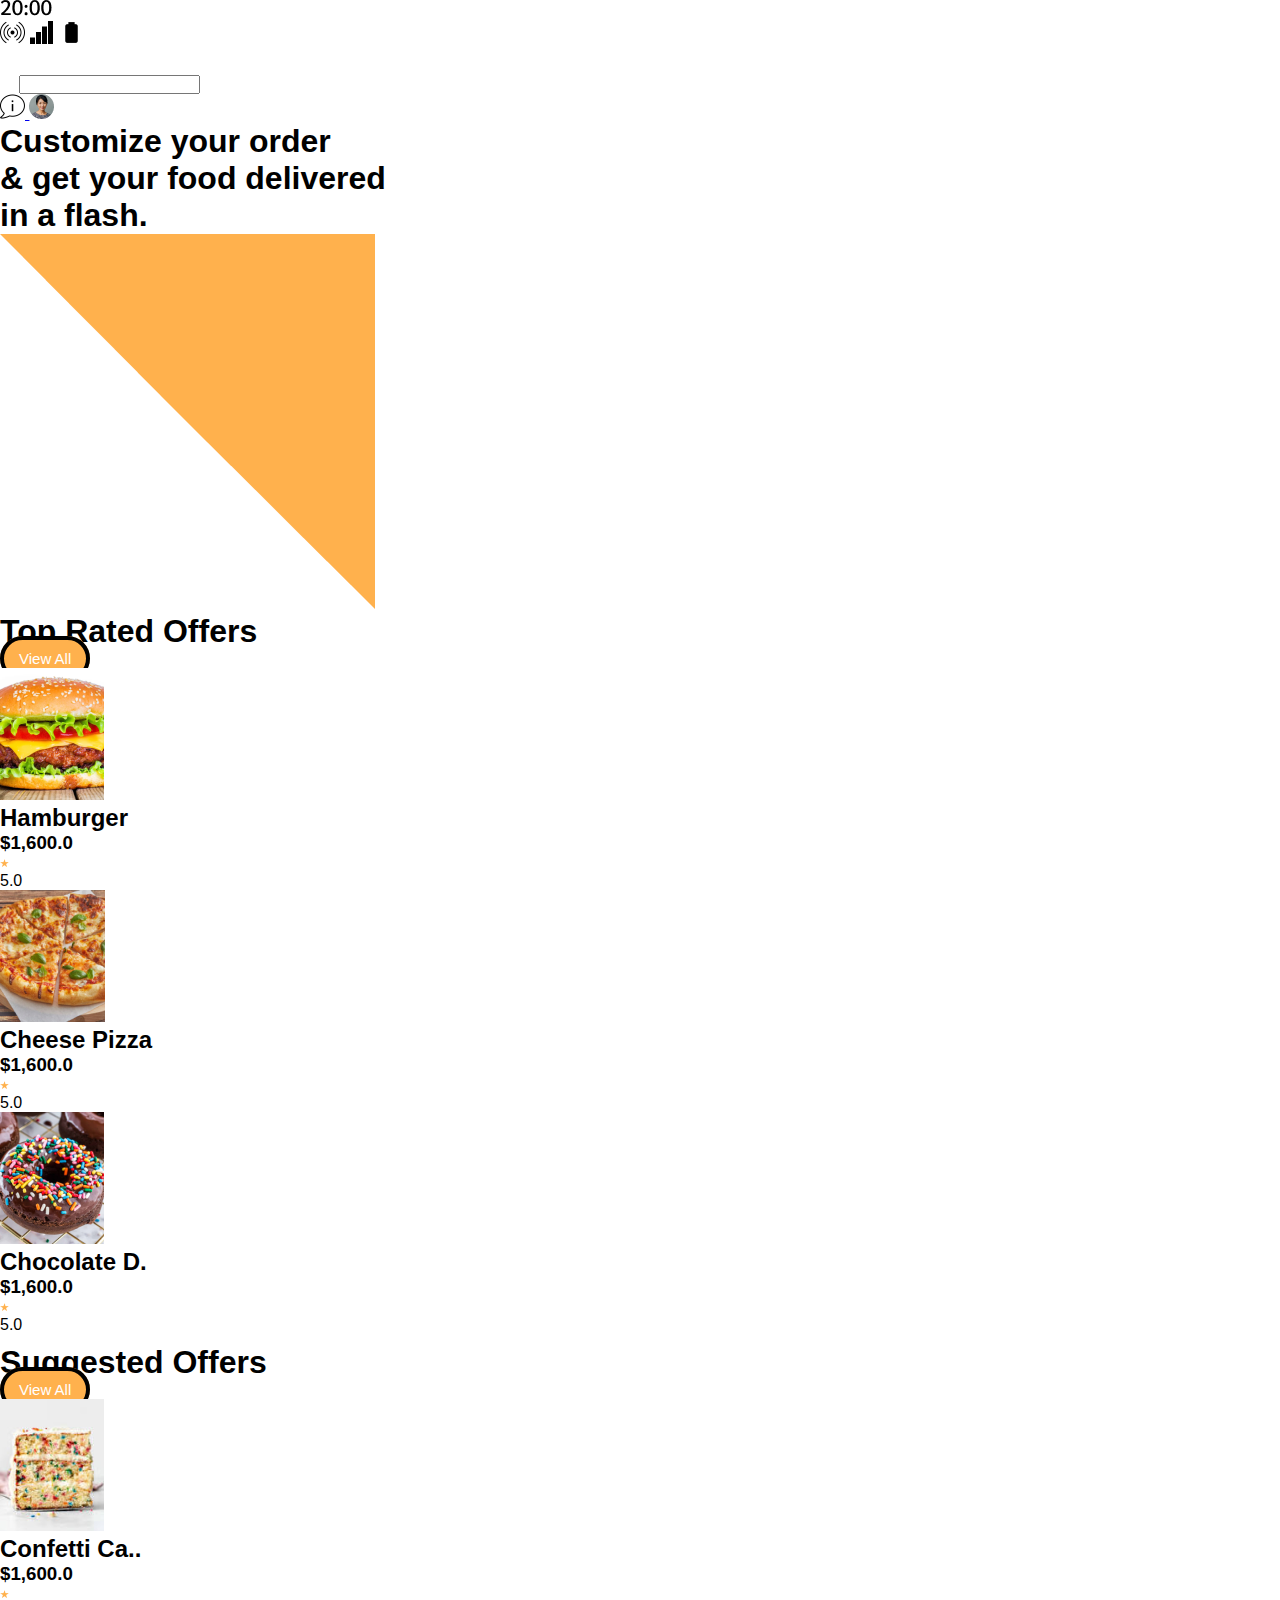
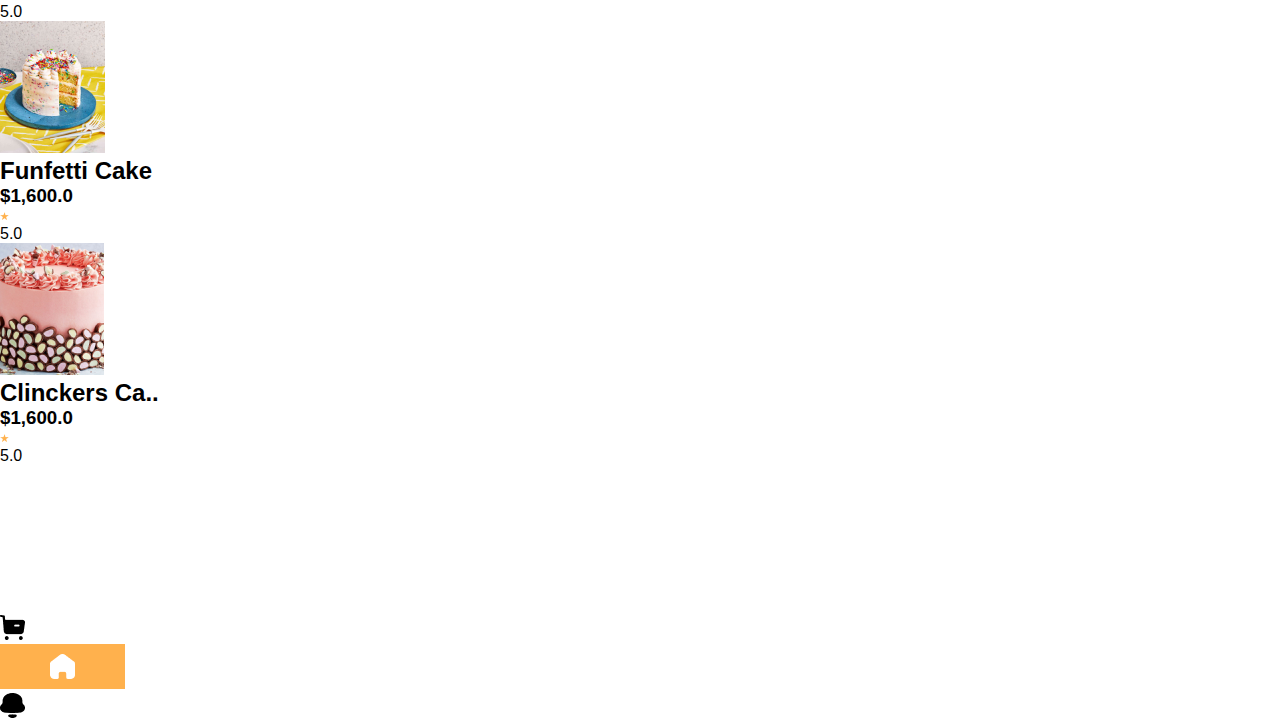
==== index.html @ bab39b80 "first commit" ====
<!DOCTYPE html>
<html lang="en">
  <head>
    <meta charset="UTF-8" />
    <meta name="viewport" content="width=device-width, initial-scale=1.0" />
    <title>Food Store</title>
    <link rel="stylesheet" href="app.css" />
  </head>
  <body>
    <nav>
      <div class="top-bar">
        <div class="clock-bar">
          <img src="Food Images/clock.png" alt="" class="clock" />
        </div>

        <div class="signal-bar">
          <img src="Food Images/RFID Signal.png" alt="" class="wifi" />
          <img src="Food Images/Signal.png" alt="" class="signal" />
          <img src="Food Images/Full Battery.png" alt="" class="battery" />
        </div>
      </div>

      <div class="search-bar" style="margin-top: 25px">
        <div class="search-box">
          <img src="./Food Images/Search.png" alt="" />
          <input type="search" name="" id="" />
        </div>

        <div class="search-profile">
            <a href="about.html">
                <img src="Food Images/About.png" alt="" />
            </a>

          <a href="./Pages/Profile/profile.html">
            <img src="Food Images/Image-60.png" alt="" />
          </a>
    
        </div>
      </div>
    </nav>

    <section class="header">
      <h1>
        Customize your order<br />
        & get your food delivered<br />
        in a flash.
      </h1>
      <img src="Food Images/Rectangle.png" alt="" />
    </section>


    <section class="offers">
        <div class="offer-top">
          <h1>Top Rated Offers</h1>
          <a href="./Pages/toprated.html" class="btn">View All</a>
        </div>
  
        <div class="food-box">
          <div class="food-item">
            <a href="./Pages/product.html">
                <img src="Food Images/food1.png" alt="">
            </a>

              <h2>Hamburger</h2>
              <div class="price-list">
                  <h3>$1,600.0</h3>
  
                  <div class="star">
                      <img src="Food Images/Star.png" alt="">
                      <p>5.0</p>
                  </div>
              </div>
          </div>
  
          <div class="food-item">
            <a href="">
                <img src="Food Images/food2.png" alt="">
            </a>

              <h2>Cheese Pizza</h2>
              <div class="price-list">
                  <h3>$1,600.0</h3>
  
                  <div class="star">
                      <img src="Food Images/Star.png" alt="">
                      <p>5.0</p>
                  </div>
              </div>
          </div>
  
          <div class="food-item" style="z-index: 1000;">
              <img src="Food Images/food3.png" alt="">
              <h2>Chocolate D.</h2>
              <div class="price-list">
                  <h3>$1,600.0</h3>
  
                  <div class="star">
                      <img src="Food Images/Star.png" alt="">
                      <p>5.0</p>
                  </div>
              </div>
          </div>
        </div>
      </section>

      

      <section class="offers" style="margin-top: 10px;padding-bottom: 150px;">
        <div class="offer-top">
          <h1>Suggested Offers</h1>
          <a href="./Pages/suggested.html" class="btn">View All</a>
        </div>
  
        <div class="food-box">
          <div class="food-item">
              <img src="Food Images/food4.png" alt="">
              <h2>Confetti Ca..</h2>
              <div class="price-list">
                  <h3>$1,600.0</h3>
  
                  <div class="star">
                      <img src="Food Images/Star.png" alt="">
                      <p>5.0</p>
                  </div>
              </div>
          </div>
  
          <div class="food-item">
              <img src="Food Images/food5.png" alt="">
              <h2>Funfetti Cake</h2>
              <div class="price-list">
                  <h3>$1,600.0</h3>
  
                  <div class="star">
                      <img src="Food Images/Star.png" alt="">
                      <p>5.0</p>
                  </div>
              </div>
          </div>
  
          <div class="food-item" style="z-index: 1000;">
              <img src="Food Images/food6.png" alt="">
              <h2>Clinckers Ca..</h2>
              <div class="price-list">
                  <h3>$1,600.0</h3>
  
                  <div class="star">
                      <img src="Food Images/Star.png" alt="">
                      <p>5.0</p>
                  </div>
              </div>
          </div>
        </div>
      </section>

      

      <div class="bottom">
        <div class="buy">
            <a href="./Pages/Order/order.html"><img src="Food Images/Buy.png" alt=""></a>
        </div>
        <div class="home">
            <a href="app.html"><img src="Food Images/Home.png" alt=""></a>
        </div>
        <div class="notification">
            <a href="notification.html"><img src="Food Images/Notification.png" alt=""></a>
        </div>
      </div>

    <script src="app.js"></script>
  </body>
</html>
---- app.css ----
* {
  margin: 0;
  padding: 0;
  box-sizing: border-box;
}

body {
  scroll-behavior: smooth;
  font-family: sans-serif;
}

.btn {
  border-radius: 25px;
  background: #ffb14d;
  padding: 10px 15px;
  font-size: 15px;
  font-style: normal;
  font-weight: 400;
  line-height: normal;
  color: white;
  border: 4px solid black;
  text-decoration: none;
  z-index: 500;
}

@media screen and (max-width: 500px) {
  nav {
    height: 110px;
    width: 100%;
    background-color: #ffb14d;
    padding: 10px 20px;
  }

  div.top-bar,
  div.search-bar {
    display: flex;
    align-items: center;
    justify-content: space-between;
  }

  div.signal-bar img {
    width: 25px;
    margin-right: 2px;
  }

  div.search-box {
    width: 70%;
    border-radius: 15px;
    background: rgba(0, 0, 0, 0.7);
    height: 30px;
    padding: 10px;
    display: inline-flex;
    align-items: center;
  }

  div.search-box input {
    width: 100%;
    background: transparent;
    border: none;
    outline: none;
    padding: 0px 10px;
  }

  section.header {
    display: flex;
    align-items: flex-start;
    justify-content: space-between;
    position: relative;
  }

  section.header img {
    float: right;
    width: 300px;
    height: 300px;
    position: absolute;
    right: 0;
    z-index: 100;
  }

  section.header h1 {
    color: #000;
    font-size: 27px;
    font-style: normal;
    font-weight: 700;
    word-spacing: 4px;
    line-height: 39px;
    position: absolute;
    z-index: 1000;
    padding-left: 15px;
    padding-top: 5px;
  }

  section.offers {
    margin-top: 150px;
    padding: 10px 15px;
  }

  div.offer-top {
    display: flex;
    align-items: center;
    justify-content: space-between;
  }

  div.food-box {
    display: flex;
    align-items: center;
    justify-content: space-between;
    margin-top: 20px;
  }

  div.food-item h2 {
    font-size: 17px;
  }

  div.price-list {
    display: flex;
    align-items: center;
    justify-content: space-between;
  }

  div.price-list h3 {
    font-size: 15px;
  }
  div.star {
    display: flex;
    margin: 10px;
    align-items: center;
    justify-content: space-between;
  }

  div.star p {
    font-size: 15px;
    font-weight: 700;
  }
  div.star img {
    width: 12px;
  }

  div.bottom {
    display: flex;
    align-items: center;
    padding: 10px 35px 10px;
    background-color: #ffb14d;
    justify-content: space-between;
    position: fixed;
    right: 0;
    bottom: -0%;
    z-index: 10000;
    left: 0;
  }

  div.top {
    display: flex;
    align-items: center;
  }

  div.top h1 {
    margin-left: 70px;
  }

  section.about p {
    color: #000;
    font-size: 24px;
    font-style: normal;
    padding: 0px 15px;
    font-weight: 400;
    line-height: normal;
    margin-bottom: 30px;
  }

  section.about1 h1,   section.about1 p {
    color: #000;
    font-family: Tillana;
    padding: 0px 15px;
    font-size: 26px;
    font-style: normal;
    font-weight: 500;
    line-height: normal;
  }
}
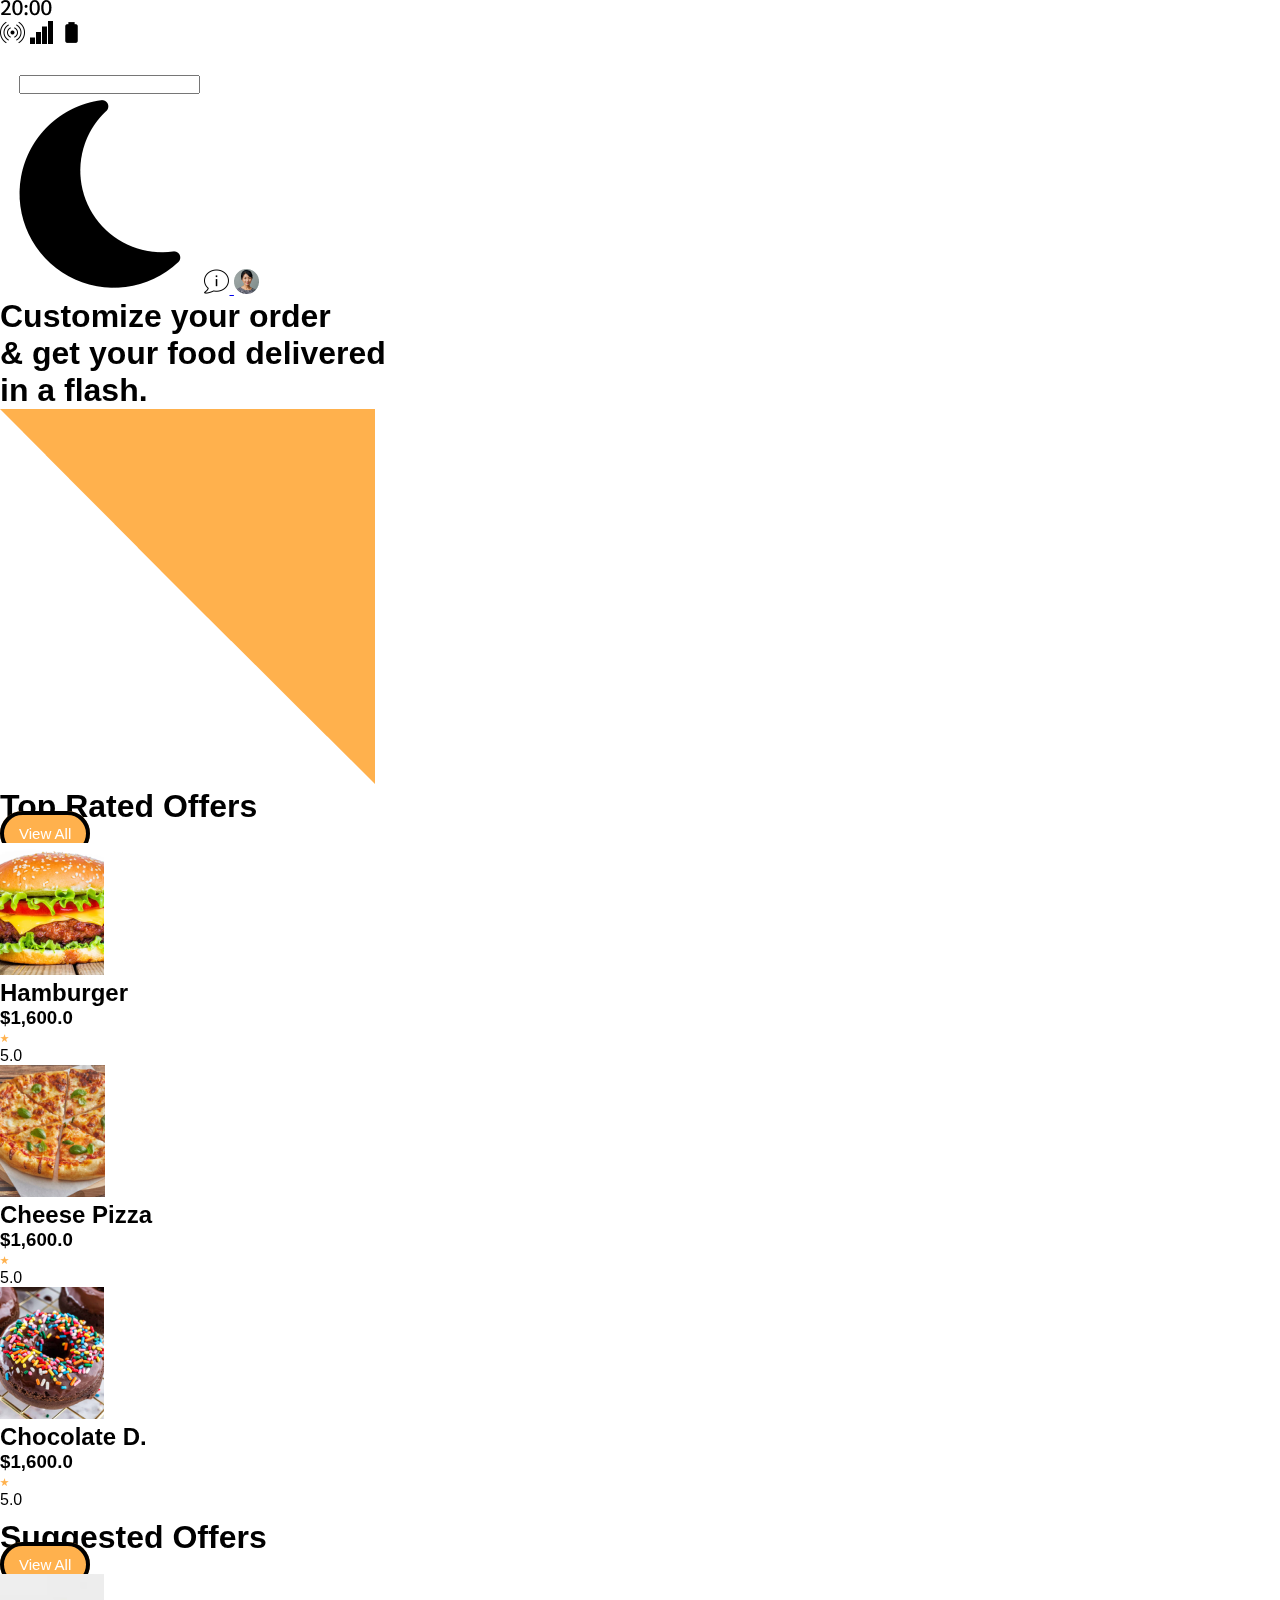
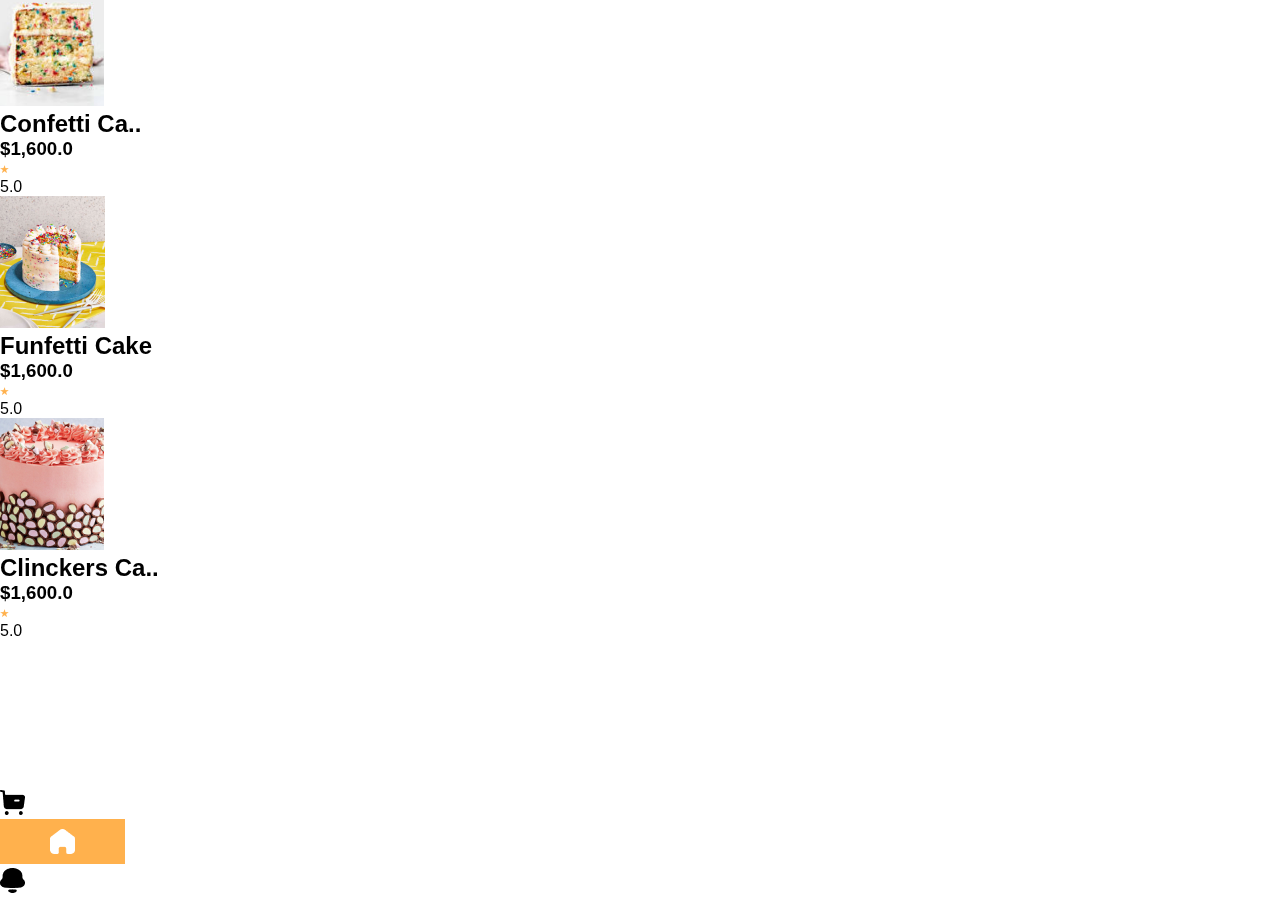
==== commit 91edbe20: "first commit" ====
--- a/index.html
+++ b/index.html
@@ -7,13 +7,14 @@
     <link rel="stylesheet" href="app.css" />
   </head>
   <body>
-    <nav>
+    <nav class="nav">
       <div class="top-bar">
         <div class="clock-bar">
           <img src="Food Images/clock.png" alt="" class="clock" />
         </div>
 
         <div class="signal-bar">
+
           <img src="Food Images/RFID Signal.png" alt="" class="wifi" />
           <img src="Food Images/Signal.png" alt="" class="signal" />
           <img src="Food Images/Full Battery.png" alt="" class="battery" />
@@ -27,6 +28,7 @@
         </div>
 
         <div class="search-profile">
+          <img src="./Food Images/dark2.png" alt="" class="icon" style="mix-blend-mode: darken;">
             <a href="about.html">
                 <img src="Food Images/About.png" alt="" />
             </a>
@@ -45,7 +47,7 @@
         & get your food delivered<br />
         in a flash.
       </h1>
-      <img src="Food Images/Rectangle.png" alt="" />
+      <img src="Food Images/Rectangle.png" alt="" class="rec"/>
     </section>
 
 
@@ -168,5 +170,24 @@
       </div>
 
     <script src="app.js"></script>
+
+    <script>
+      const dark = document.querySelector(".icon");
+      const nav = document.querySelector(".nav");
+      const bottom = document.querySelector(".bottom");
+      const rec = document.querySelector(".rec");
+      const but = document.querySelectorAll(".btn");
+      
+
+      dark.addEventListener("click", () => {
+        nav.classList.toggle("active");
+        bottom.classList.toggle("active");
+        rec.classList.toggle("active");
+        but.forEach((butt) =>{
+          butt.classList.toggle("active");
+        })
+
+      });
+    </script> 
   </body>
 </html>
--- a/app.css
+++ b/app.css
@@ -29,7 +29,15 @@
     width: 100%;
     background-color: #ffb14d;
     padding: 10px 20px;
-  }
+    transition: 0.5s ease-in-out;
+    
+  }
+
+  .nav.active, .btn.active{
+    background-color: rgb(135, 131, 131);
+    color: white;
+  }
+
 
   div.top-bar,
   div.search-bar {
@@ -44,7 +52,7 @@
   }
 
   div.search-box {
-    width: 70%;
+    width: 50%;
     border-radius: 15px;
     background: rgba(0, 0, 0, 0.7);
     height: 30px;
@@ -67,6 +75,15 @@
     justify-content: space-between;
     position: relative;
   }
+  div.search-profile img{
+    width: 30px;
+    margin-left: 10px;
+  }
+
+  .rec.active{
+    display: none;
+    transition: 0.5s ease-in-out;
+   }
 
   section.header img {
     float: right;
@@ -146,17 +163,29 @@
     right: 0;
     bottom: -0%;
     z-index: 10000;
+    transition: 0.5s ease-in-out;
     left: 0;
+
+  }
+
+  .bottom.active{
+    background-color: rgb(135, 131, 131);
+    color: white;
+  }
+  .bottom.active div.home a img{
+    mix-blend-mode: luminosity
   }
 
   div.top {
     display: flex;
     align-items: center;
-  }
-
-  div.top h1 {
-    margin-left: 70px;
-  }
+    justify-content: space-between;
+  }
+  div.top img.icon{
+    width: 25px;
+    mix-blend-mode: darken;
+  }
+
 
   section.about p {
     color: #000;
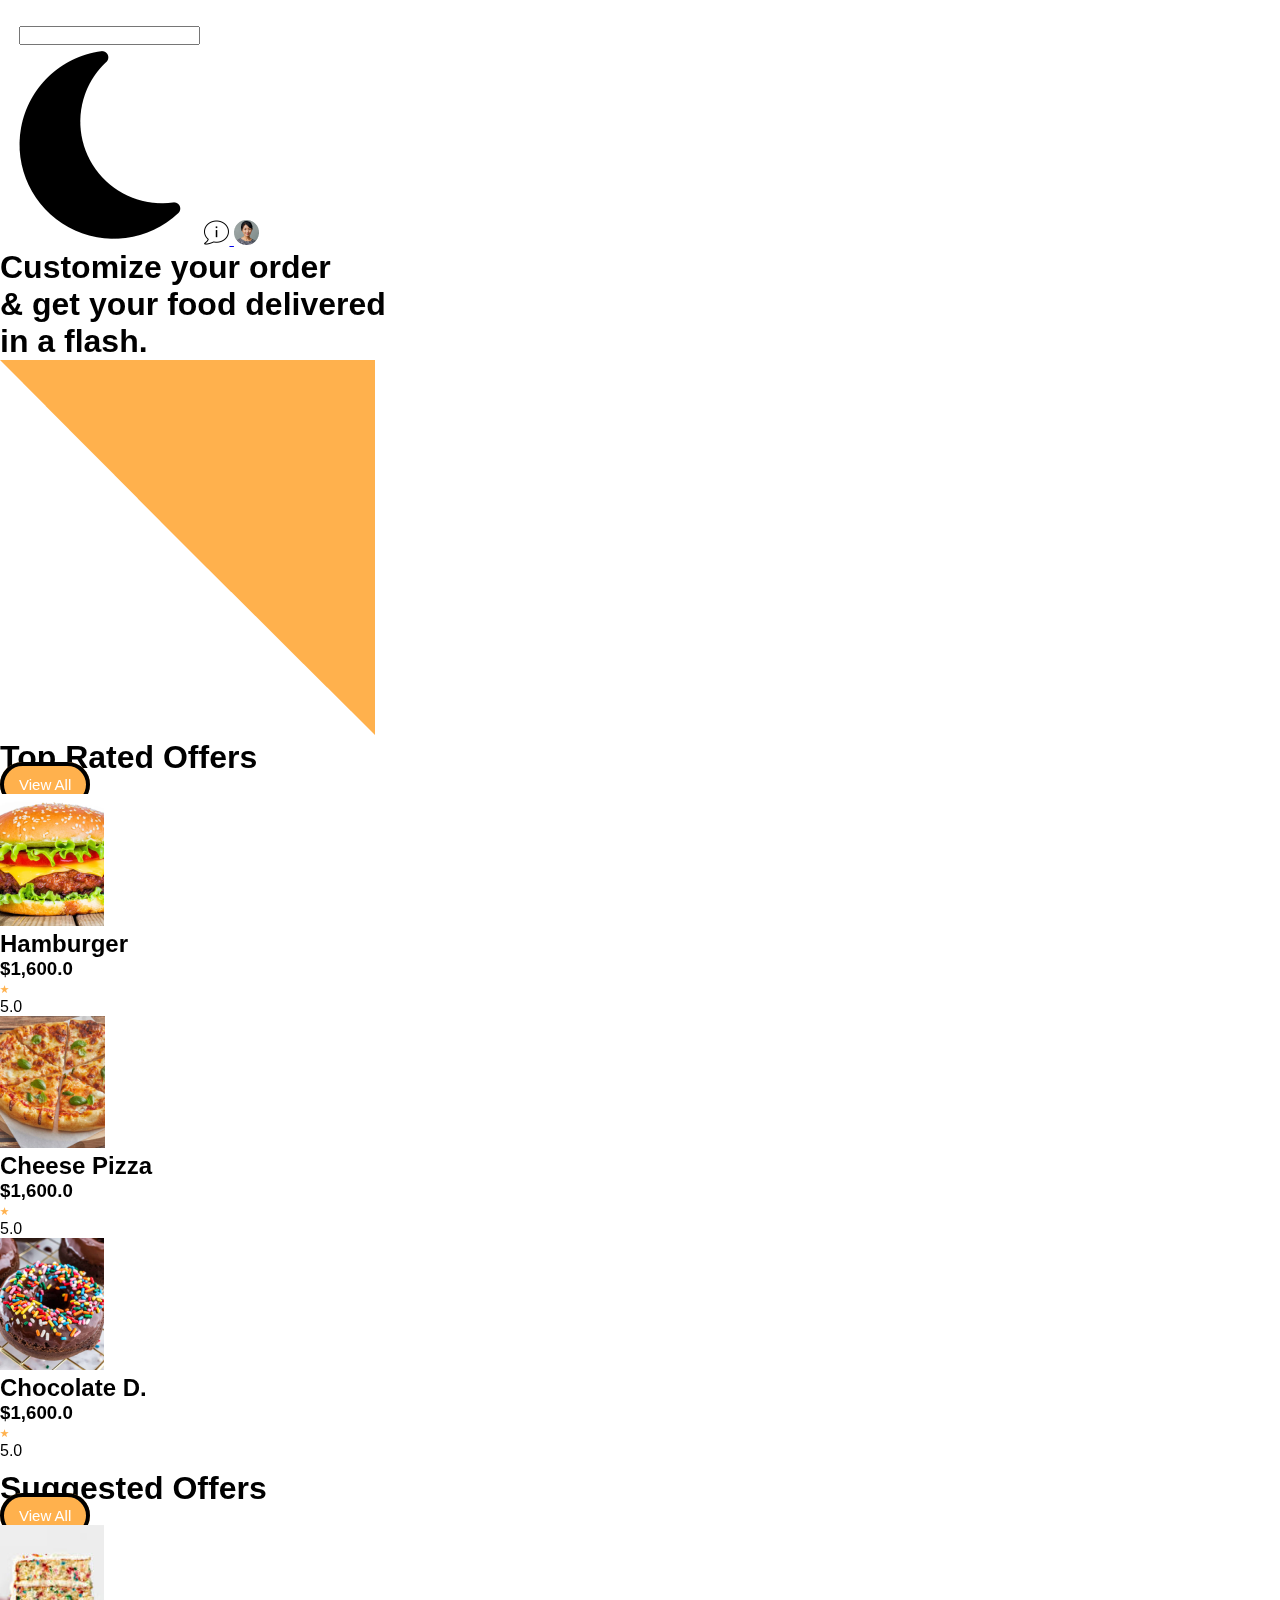
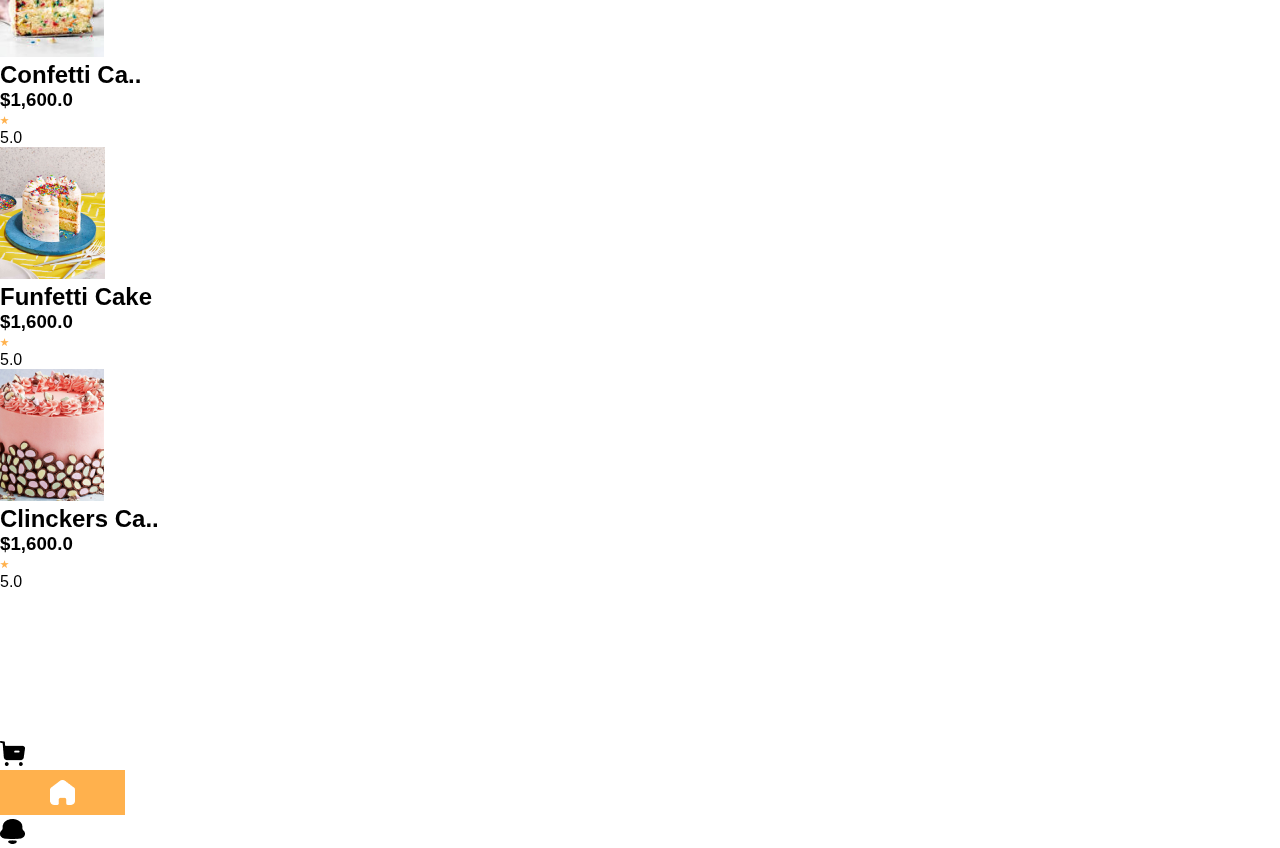
==== commit a396ae5a: "first commit" ====
--- a/index.html
+++ b/index.html
@@ -8,35 +8,26 @@
   </head>
   <body>
     <nav class="nav">
-      <div class="top-bar">
-        <div class="clock-bar">
-          <img src="Food Images/clock.png" alt="" class="clock" />
-        </div>
-
-        <div class="signal-bar">
-
-          <img src="Food Images/RFID Signal.png" alt="" class="wifi" />
-          <img src="Food Images/Signal.png" alt="" class="signal" />
-          <img src="Food Images/Full Battery.png" alt="" class="battery" />
-        </div>
-      </div>
-
       <div class="search-bar" style="margin-top: 25px">
         <div class="search-box">
           <img src="./Food Images/Search.png" alt="" />
-          <input type="search" name="" id="" />
+          <input type="search" name="" id="" class="idm" />
         </div>
 
         <div class="search-profile">
-          <img src="./Food Images/dark2.png" alt="" class="icon" style="mix-blend-mode: darken;">
-            <a href="about.html">
-                <img src="Food Images/About.png" alt="" />
-            </a>
+          <img
+            src="./Food Images/dark2.png"
+            alt=""
+            class="icon"
+            style="mix-blend-mode: darken"
+          />
+          <a href="about.html">
+            <img src="Food Images/About.png" alt="" />
+          </a>
 
           <a href="./Pages/Profile/profile.html">
             <img src="Food Images/Image-60.png" alt="" />
           </a>
-    
         </div>
       </div>
     </nav>
@@ -47,147 +38,158 @@
         & get your food delivered<br />
         in a flash.
       </h1>
-      <img src="Food Images/Rectangle.png" alt="" class="rec"/>
+      <img src="Food Images/Rectangle.png" alt="" class="rec" />
     </section>
 
+    <section class="offers">
+      <div class="offer-top">
+        <h1>Top Rated Offers</h1>
+        <a href="./Pages/toprated.html" class="btn">View All</a>
+      </div>
 
-    <section class="offers">
-        <div class="offer-top">
-          <h1>Top Rated Offers</h1>
-          <a href="./Pages/toprated.html" class="btn">View All</a>
-        </div>
-  
-        <div class="food-box">
-          <div class="food-item">
-            <a href="./Pages/product.html">
-                <img src="Food Images/food1.png" alt="">
-            </a>
+      <div class="food-box">
+        <div class="food-item">
+          <a href="./Pages/product.html">
+            <img src="Food Images/food1.png" alt="" class="img"/>
+          </a>
 
-              <h2>Hamburger</h2>
-              <div class="price-list">
-                  <h3>$1,600.0</h3>
-  
-                  <div class="star">
-                      <img src="Food Images/Star.png" alt="">
-                      <p>5.0</p>
-                  </div>
-              </div>
-          </div>
-  
-          <div class="food-item">
-            <a href="">
-                <img src="Food Images/food2.png" alt="">
-            </a>
+          <h2>Hamburger</h2>
+          <div class="price-list">
+            <h3>$1,600.0</h3>
 
-              <h2>Cheese Pizza</h2>
-              <div class="price-list">
-                  <h3>$1,600.0</h3>
-  
-                  <div class="star">
-                      <img src="Food Images/Star.png" alt="">
-                      <p>5.0</p>
-                  </div>
-              </div>
-          </div>
-  
-          <div class="food-item" style="z-index: 1000;">
-              <img src="Food Images/food3.png" alt="">
-              <h2>Chocolate D.</h2>
-              <div class="price-list">
-                  <h3>$1,600.0</h3>
-  
-                  <div class="star">
-                      <img src="Food Images/Star.png" alt="">
-                      <p>5.0</p>
-                  </div>
-              </div>
+            <div class="star">
+              <img src="Food Images/Star.png" alt="" />
+              <p>5.0</p>
+            </div>
           </div>
         </div>
-      </section>
 
-      
+        <div class="food-item">
+          <a href="./Pages/product.html">
+            <img src="Food Images/food2.png" alt="" />
+          </a>
 
-      <section class="offers" style="margin-top: 10px;padding-bottom: 150px;">
-        <div class="offer-top">
-          <h1>Suggested Offers</h1>
-          <a href="./Pages/suggested.html" class="btn">View All</a>
-        </div>
-  
-        <div class="food-box">
-          <div class="food-item">
-              <img src="Food Images/food4.png" alt="">
-              <h2>Confetti Ca..</h2>
-              <div class="price-list">
-                  <h3>$1,600.0</h3>
-  
-                  <div class="star">
-                      <img src="Food Images/Star.png" alt="">
-                      <p>5.0</p>
-                  </div>
-              </div>
-          </div>
-  
-          <div class="food-item">
-              <img src="Food Images/food5.png" alt="">
-              <h2>Funfetti Cake</h2>
-              <div class="price-list">
-                  <h3>$1,600.0</h3>
-  
-                  <div class="star">
-                      <img src="Food Images/Star.png" alt="">
-                      <p>5.0</p>
-                  </div>
-              </div>
-          </div>
-  
-          <div class="food-item" style="z-index: 1000;">
-              <img src="Food Images/food6.png" alt="">
-              <h2>Clinckers Ca..</h2>
-              <div class="price-list">
-                  <h3>$1,600.0</h3>
-  
-                  <div class="star">
-                      <img src="Food Images/Star.png" alt="">
-                      <p>5.0</p>
-                  </div>
-              </div>
+          <h2>Cheese Pizza</h2>
+          <div class="price-list">
+            <h3>$1,600.0</h3>
+
+            <div class="star">
+              <img src="Food Images/Star.png" alt="" />
+              <p>5.0</p>
+            </div>
           </div>
         </div>
-      </section>
 
-      
+        <div class="food-item" style="z-index: 1000">
+          <a href="./Pages/product.html">
+            <img src="Food Images/food3.png" alt="" />
+          </a>
 
-      <div class="bottom">
-        <div class="buy">
-            <a href="./Pages/Order/order.html"><img src="Food Images/Buy.png" alt=""></a>
-        </div>
-        <div class="home">
-            <a href="app.html"><img src="Food Images/Home.png" alt=""></a>
-        </div>
-        <div class="notification">
-            <a href="notification.html"><img src="Food Images/Notification.png" alt=""></a>
+          <h2>Chocolate D.</h2>
+          <div class="price-list">
+            <h3>$1,600.0</h3>
+
+            <div class="star">
+              <img src="Food Images/Star.png" alt="" />
+              <p>5.0</p>
+            </div>
+          </div>
         </div>
       </div>
+    </section>
+
+    <section class="offers" style="margin-top: 10px; padding-bottom: 150px">
+      <div class="offer-top">
+        <h1>Suggested Offers</h1>
+        <a href="./Pages/suggested.html" class="btn">View All</a>
+      </div>
+
+      <div class="food-box">
+        <div class="food-item">
+          <a href="./Pages/product.html">
+            <img src="Food Images/food4.png" alt="" />
+          </a>
+
+          <h2>Confetti Ca..</h2>
+          <div class="price-list">
+            <h3>$1,600.0</h3>
+
+            <div class="star">
+              <img src="Food Images/Star.png" alt="" />
+              <p>5.0</p>
+            </div>
+          </div>
+        </div>
+
+        <div class="food-item">
+          <a href="./Pages/product.html">
+            <img src="Food Images/food5.png" alt="" />
+          </a>
+
+          <h2>Funfetti Cake</h2>
+          <div class="price-list">
+            <h3>$1,600.0</h3>
+
+            <div class="star">
+              <img src="Food Images/Star.png" alt="" />
+              <p>5.0</p>
+            </div>
+          </div>
+        </div>
+
+        <div class="food-item" style="z-index: 1000">
+          <a href="./Pages/product.html">
+            <img src="Food Images/food6.png" alt="" />
+          </a>
+
+          <h2>Clinckers Ca..</h2>
+          <div class="price-list">
+            <h3>$1,600.0</h3>
+
+            <div class="star">
+              <img src="Food Images/Star.png" alt="" />
+              <p>5.0</p>
+            </div>
+          </div>
+        </div>
+      </div>
+    </section>
+
+    <div class="bottom">
+      <div class="buy">
+        <a href="./Pages/Order/order.html"
+          ><img src="Food Images/Buy.png" alt=""
+        /></a>
+      </div>
+      <div class="home">
+        <a href="app.html"><img src="Food Images/Home.png" alt="" /></a>
+      </div>
+      <div class="notification">
+        <a href="notification.html"
+          ><img src="Food Images/Notification.png" alt=""
+        /></a>
+      </div>
+    </div>
 
     <script src="app.js"></script>
 
     <script>
       const dark = document.querySelector(".icon");
       const nav = document.querySelector(".nav");
+      const search = document.querySelector(".search-box");
+      const idm = document.querySelector(".idm");
       const bottom = document.querySelector(".bottom");
       const rec = document.querySelector(".rec");
       const but = document.querySelectorAll(".btn");
-      
 
       dark.addEventListener("click", () => {
         nav.classList.toggle("active");
         bottom.classList.toggle("active");
         rec.classList.toggle("active");
-        but.forEach((butt) =>{
+        but.forEach((butt) => {
           butt.classList.toggle("active");
-        })
-
+        });
       });
-    </script> 
+    </script>
   </body>
 </html>
--- a/app.css
+++ b/app.css
@@ -25,7 +25,7 @@
 
 @media screen and (max-width: 500px) {
   nav {
-    height: 110px;
+    height: 90px;
     width: 100%;
     background-color: #ffb14d;
     padding: 10px 20px;
@@ -46,25 +46,26 @@
     justify-content: space-between;
   }
 
-  div.signal-bar img {
-    width: 25px;
-    margin-right: 2px;
-  }
 
   div.search-box {
     width: 50%;
     border-radius: 15px;
     background: rgba(0, 0, 0, 0.7);
     height: 30px;
-    padding: 10px;
+    padding: 12px;
     display: inline-flex;
-    align-items: center;
-  }
+    transition: all 0.5s ease-in-out;
+    align-items: center;
+  }
+
+
 
   div.search-box input {
     width: 100%;
     background: transparent;
     border: none;
+    color: white;
+    font-size: 15px;
     outline: none;
     padding: 0px 10px;
   }
@@ -77,7 +78,7 @@
   }
   div.search-profile img{
     width: 30px;
-    margin-left: 10px;
+    margin-left: 14px;
   }
 
   .rec.active{
